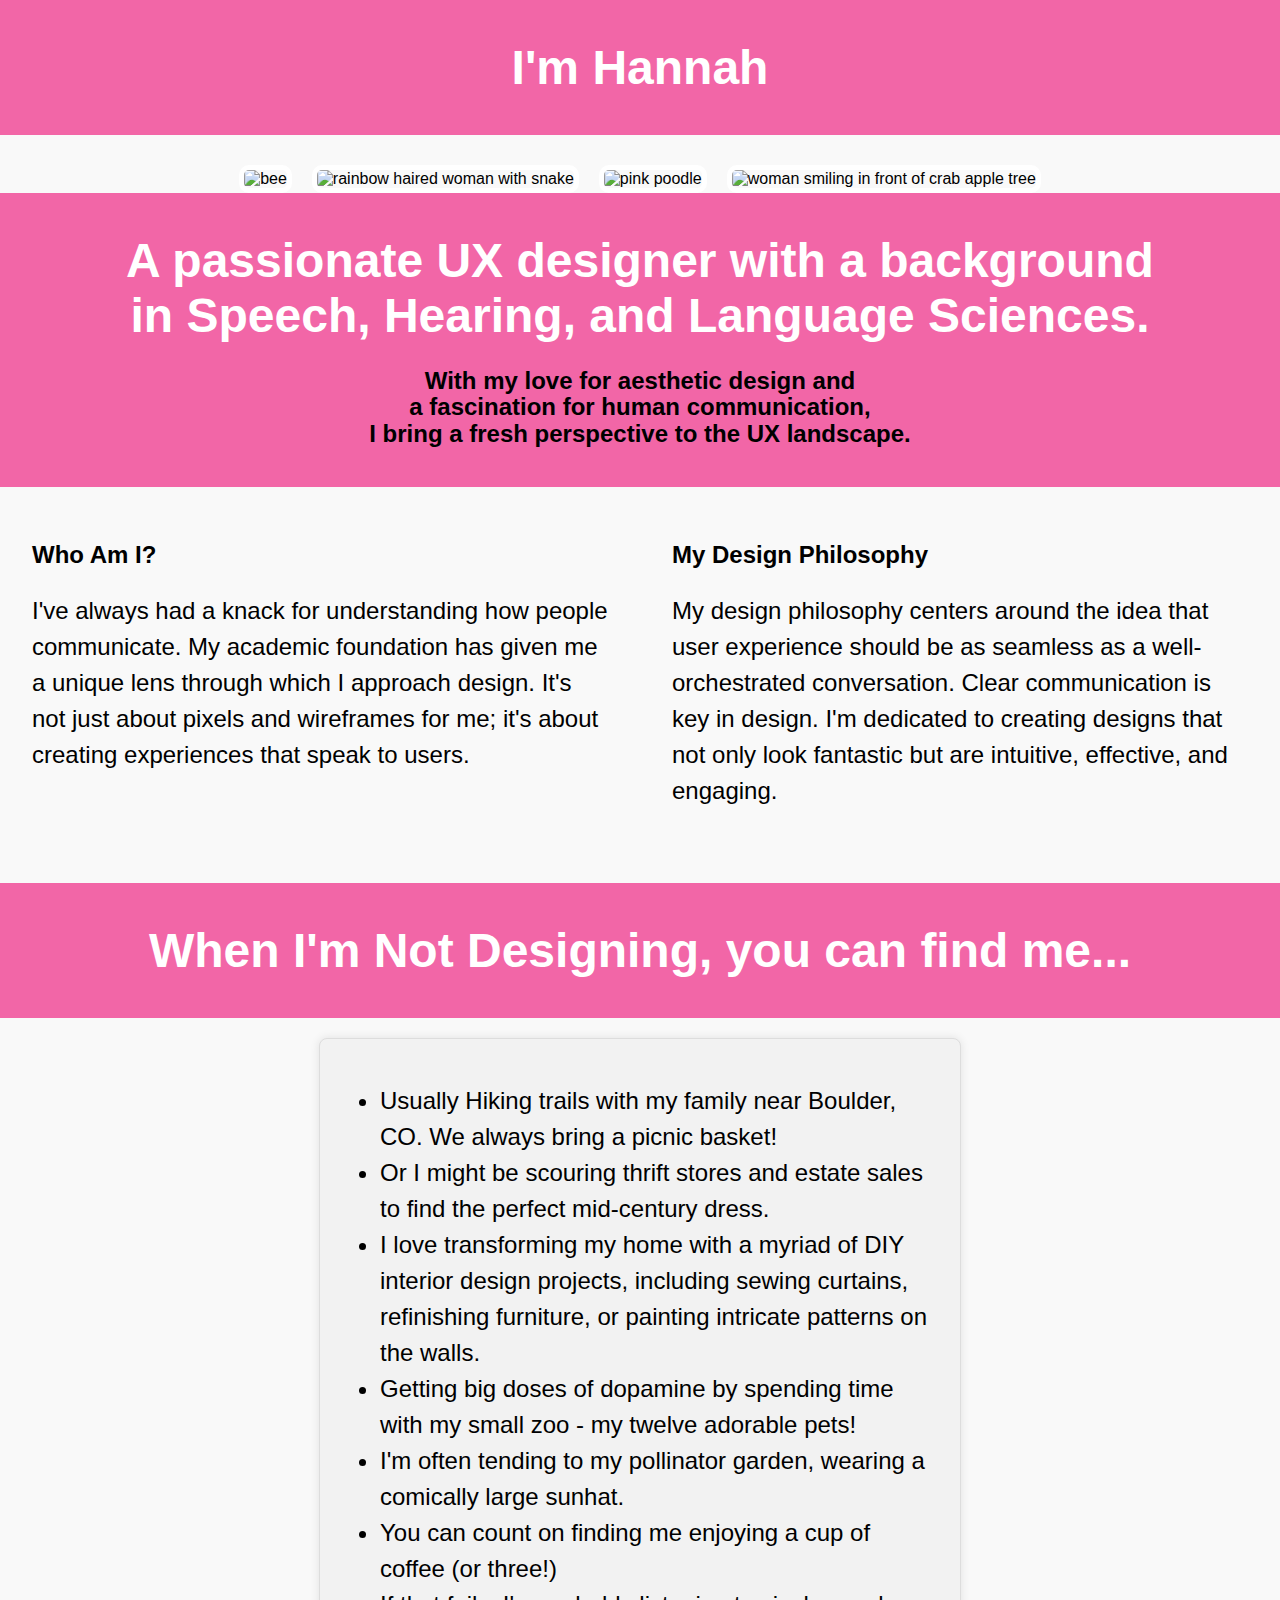
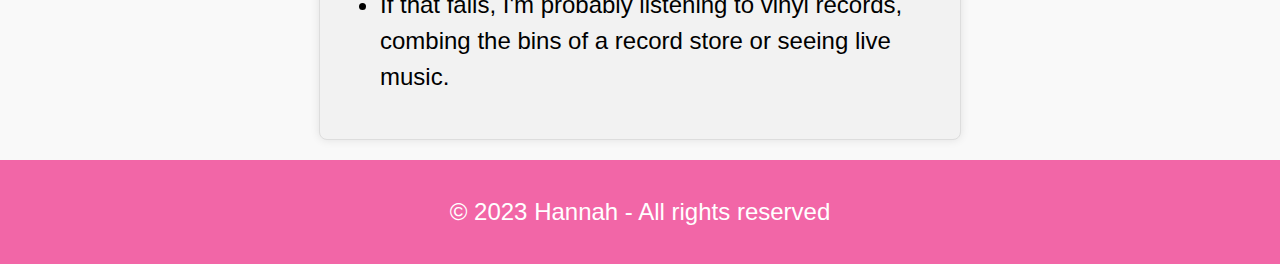
==== aboutme.html @ 7cf00df4 "Create aboutme.html" ====
<!DOCTYPE html>
<html lang="en">
<head>
    <meta charset="UTF-8">
    <meta name="viewport" content="width=device-width, initial-scale=1.0">
    <title>About Me</title>
  <link rel="stylesheet" type="text/css" href="//fonts.googleapis.com/css?family=Abril+Fatface" />
<style>
   body {
    font-family: 'Roboto', sans-serif;
    margin: 0;
    padding: 0;
      text-align: left;
    box-sizing: border-box;
    background-color: #f9f9f9;
}

header {
    background-color: #F266A7;
    color: white;
    text-align: center;
    padding: 20px;
}

 h1 {
    margin: 0;
    font-size: 3em;
   padding: 20px;
}

h2 {
    font-family: "Abril Fatface"
       font-style: normal; font-variant: normal; font-weight: 700; line-height: 26.4px;  
      margin: 5px 0 0;
    font-size: 1.5em;
  color: black; margin-bottom: 20px; 
}

.about-me {
    display: flex;
    justify-content: space-around;
    flex-wrap: wrap;
    padding: 20px;
}
 p { font-size:1.5em;
    line-height: 1.5; 
   
}
.text {
    width: 30%;
    margin-bottom: 20px; margin: 5px 0 0;
}

@media (max-width: 768px) {
    .text {
        width: 100%;
    }
}

    
        #photo-gallery {
            display: flex;
            justify-content: center;
            margin-top: 30px;
        }

        .polaroid {
            position: relative;
            margin: 0 10px;
            transition: transform 0.5s ease-in-out;
        }

        .polaroid:hover {
            transform: translateY(-20px);
        }

        .polaroid img {
            width: 100%;
            border: 5px solid #fff;
            border-radius: 10px;
        }

        .columns {
            display: flex;
            justify-content: space-around;
            margin: 50px 0;
        }

        .column {
            width: 45%;
        }

        .hobbies {
            margin-top: 50px;
          margin-left:50px;
            text-align: center;
        }
 .responsive-box {
            max-width: 600px;
            margin: 20px auto;
            padding: 20px;
            background-color: #F2F2F2;
            border: 1px solid #DDD;
            border-radius: 8px;
            box-shadow: 0 0 10px rgba(0, 0, 0, 0.1);
   font-size:1.5em;
    line-height: 1.5;
        }
li {list-style-type:disc;}
  footer {
            text-align: center;
            padding: 10px;
            background-color: #F266A7;
            color: white;
        }
        @media (max-width: 768px) {
            .responsive-box {
                padding: 10px;
            }
        }
       
</style>
</head>
<body>
<header>
    <h1>I'm Hannah</h1>
    </header>
<div id="photo-gallery">
    <div class="polaroid"><img src="https://hbhaley.github.io/hosted-assets/fuzzybee.png" alt="bee"></div>
    <div class="polaroid"><img src="https://hbhaley.github.io/hosted-assets/sneks.png" alt="rainbow haired woman with snake"></div>
  <div class="polaroid"><img src="https://hbhaley.github.io/hosted-assets/lula.png" alt="pink poodle"></div>
    <div class="polaroid"><img src="https://hbhaley.github.io/hosted-assets/springtime.png" alt="woman smiling in front of crab apple tree"></div>
    </div>
 <header><h1>A passionate UX designer with a background<br> in Speech, Hearing, and Language Sciences. <br></h1><h2>With my love for aesthetic design and <br>a fascination for human communication, <br>I bring a fresh perspective to the UX landscape.</h2></header>
<div class="columns">
    <div class="column">
        <h2>Who Am I?</h2>
        <p>I've always had a knack for understanding how people communicate. My academic foundation has given me a unique lens through which I approach design. It's not just about pixels and wireframes for me; it's about creating experiences that speak to users.</p>
    </div>
    <div class="column">
        <h2>My Design Philosophy</h2>
        <p>My design philosophy centers around the idea that user experience should be as seamless as a well-orchestrated conversation. Clear communication is key in design. I'm dedicated to creating designs that not only look fantastic but are intuitive, effective, and engaging.</p>
    </div>
</div>
      <header>
        <h1>When I'm Not Designing, you can find me...</h1></header>
  <div class="responsive-box">
    <ul>
        <li>Usually Hiking trails with my family near Boulder, CO. We always bring a picnic basket!</li>
        <li>Or I might be scouring thrift stores and estate sales to find the perfect mid-century dress.</li>
        <li>I love transforming my home with a myriad of DIY interior design projects, including sewing curtains, refinishing furniture, or painting intricate patterns on the walls.</li>
        <li>Getting big doses of dopamine by spending time with my small zoo - my twelve adorable pets!</li>
        <li>I'm often tending to my pollinator garden, wearing a comically large sunhat.</li>
        <li>You can count on finding me enjoying a cup of coffee (or three!)</li>
        <li>If that fails, I'm probably listening to vinyl records, combing the bins of a record store or seeing live music.</li>
    </ul>
</div> 
</section>
  <footer>
    <p>&copy; 2023 Hannah - All rights reserved</p>
</footer>

</body>
</html>
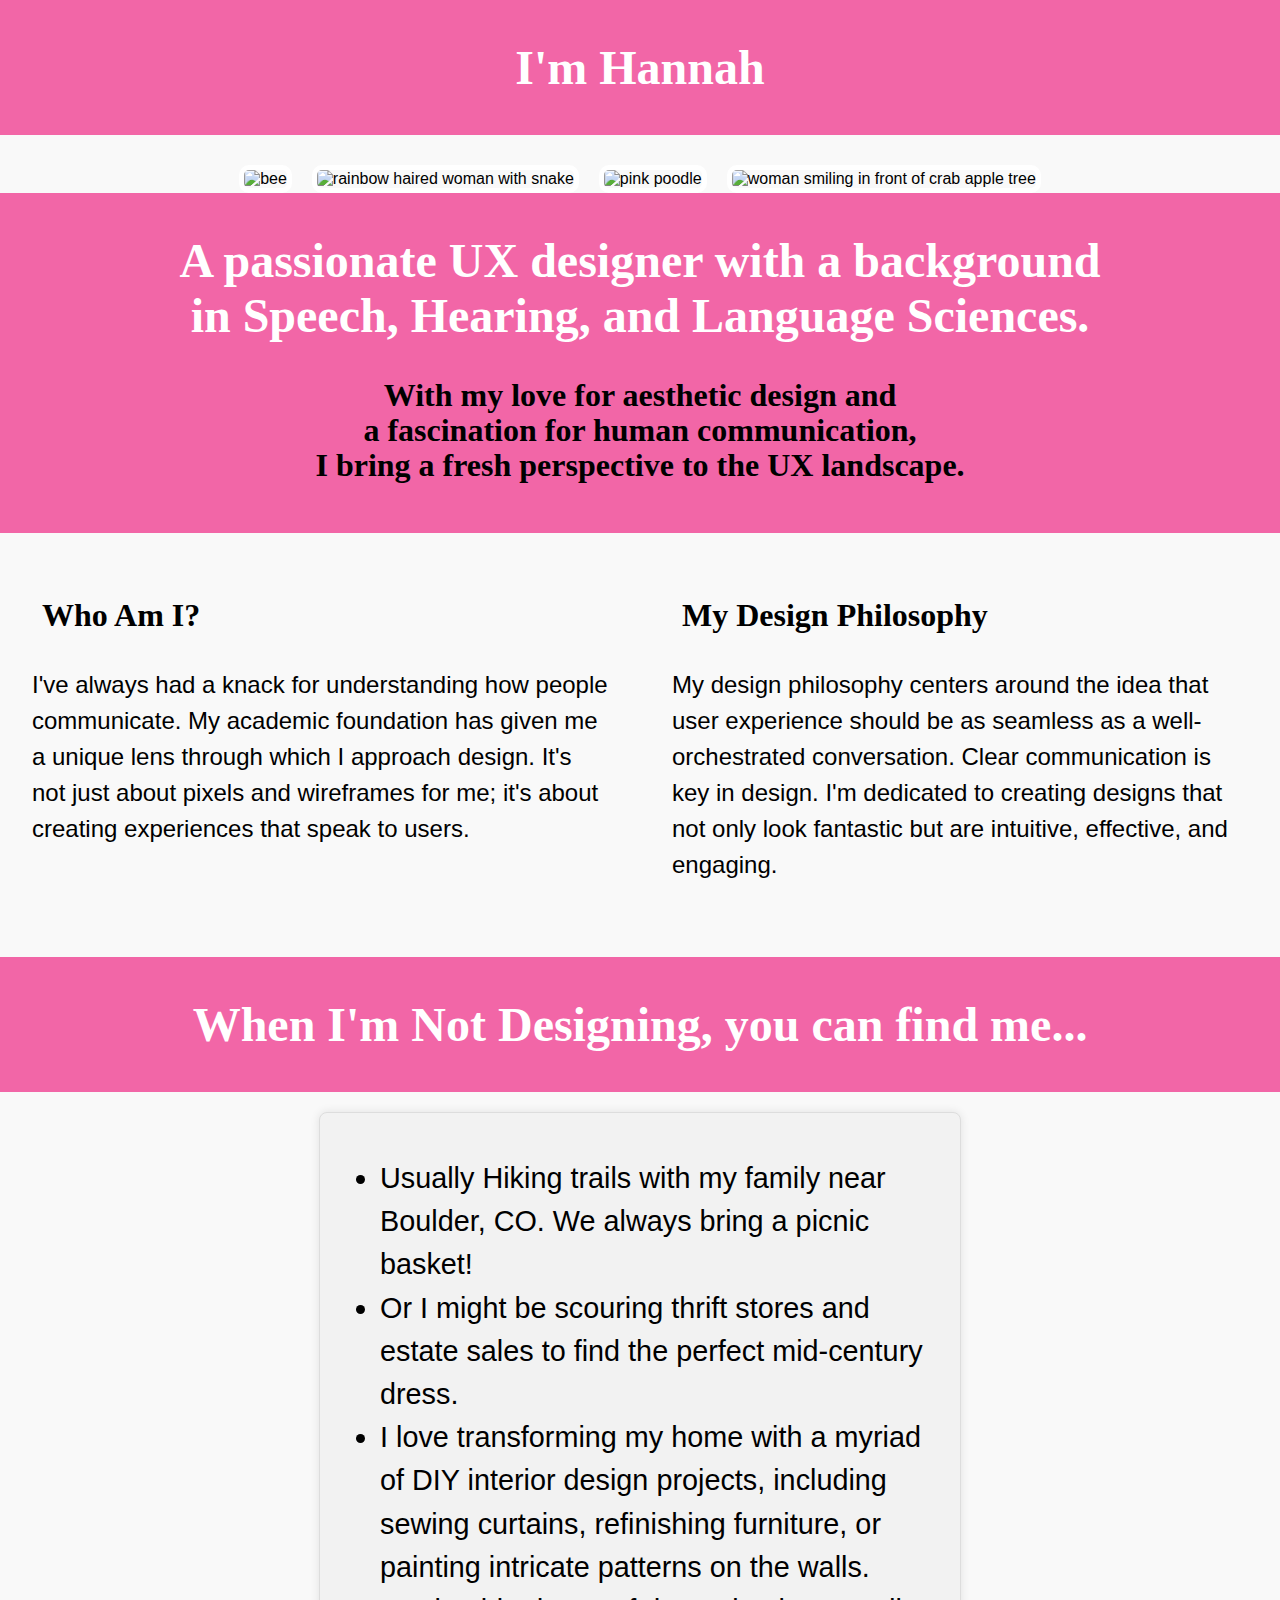
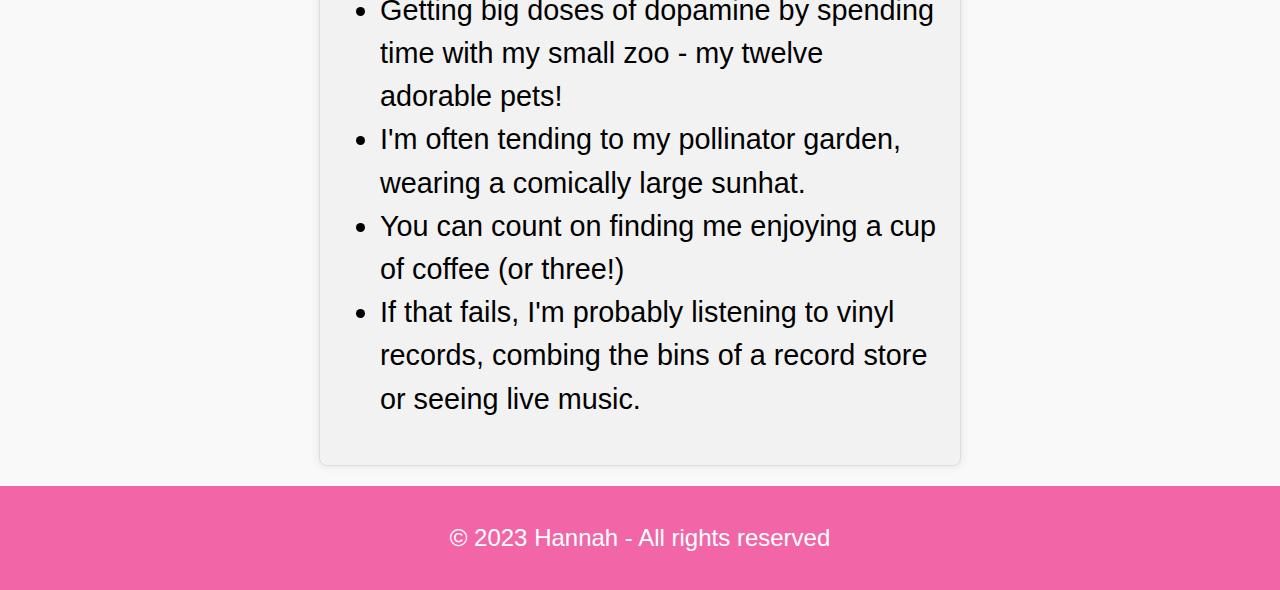
==== commit 84098c84: "Update aboutme.html" ====
--- a/aboutme.html
+++ b/aboutme.html
@@ -4,9 +4,8 @@
     <meta charset="UTF-8">
     <meta name="viewport" content="width=device-width, initial-scale=1.0">
     <title>About Me</title>
-  <link rel="stylesheet" type="text/css" href="//fonts.googleapis.com/css?family=Abril+Fatface" />
 <style>
-   body {
+  body {
     font-family: 'Roboto', sans-serif;
     margin: 0;
     padding: 0;
@@ -22,17 +21,17 @@
     padding: 20px;
 }
 
- h1 {
+ h1 {font-family: "futura";
     margin: 0;
     font-size: 3em;
    padding: 20px;
 }
 
 h2 {
-    font-family: "Abril Fatface"
-       font-style: normal; font-variant: normal; font-weight: 700; line-height: 26.4px;  
+    font-family: "roboto"; 
+        font-variant: normal; font-size: 2em; font-weight: 700; line-height: 35px;  
       margin: 5px 0 0;
-    font-size: 1.5em;
+    padding:10px;
   color: black; margin-bottom: 20px; 
 }
 
@@ -106,7 +105,7 @@
    font-size:1.5em;
     line-height: 1.5;
         }
-li {list-style-type:disc;}
+li {list-style-type:disc; font-size:1.2em;}
   footer {
             text-align: center;
             padding: 10px;
@@ -118,6 +117,7 @@
                 padding: 10px;
             }
         }
+       
        
 </style>
 </head>
@@ -155,10 +155,8 @@
         <li>If that fails, I'm probably listening to vinyl records, combing the bins of a record store or seeing live music.</li>
     </ul>
 </div> 
-</section>
   <footer>
     <p>&copy; 2023 Hannah - All rights reserved</p>
 </footer>
-
 </body>
 </html>
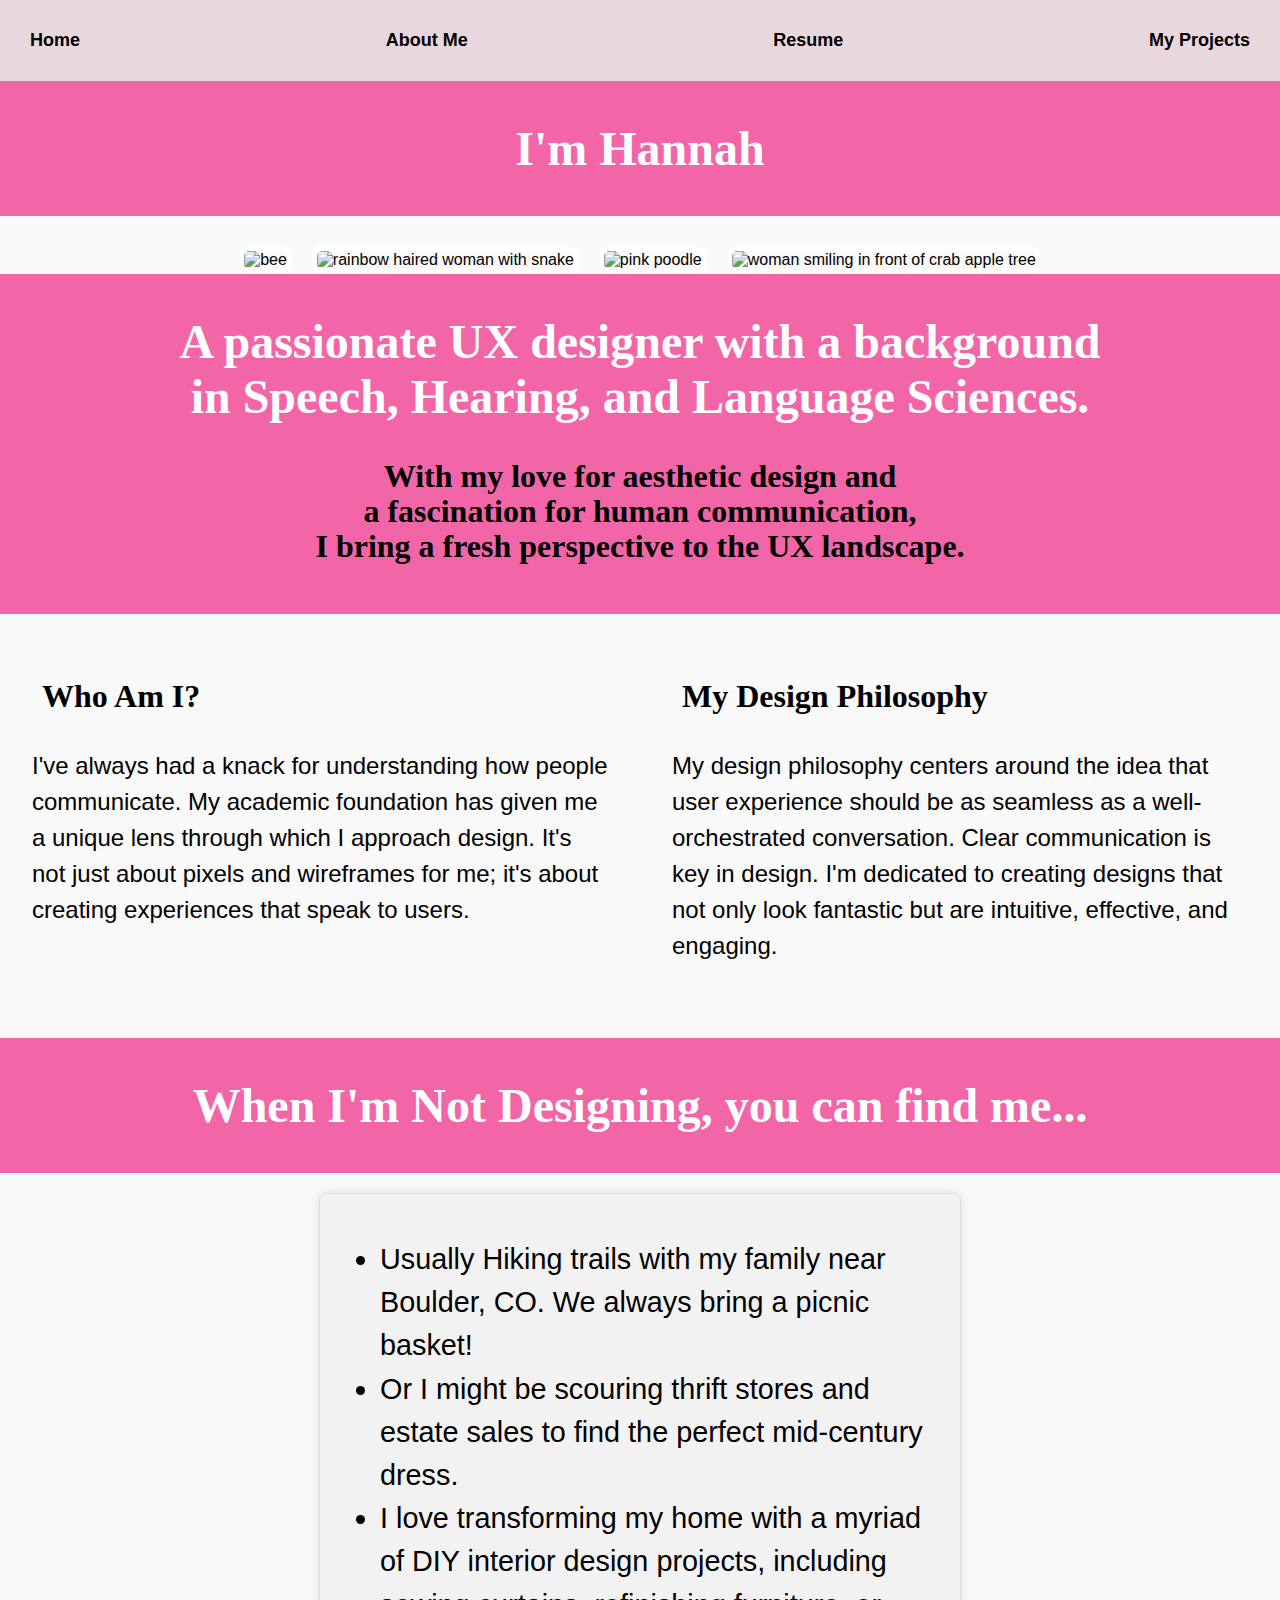
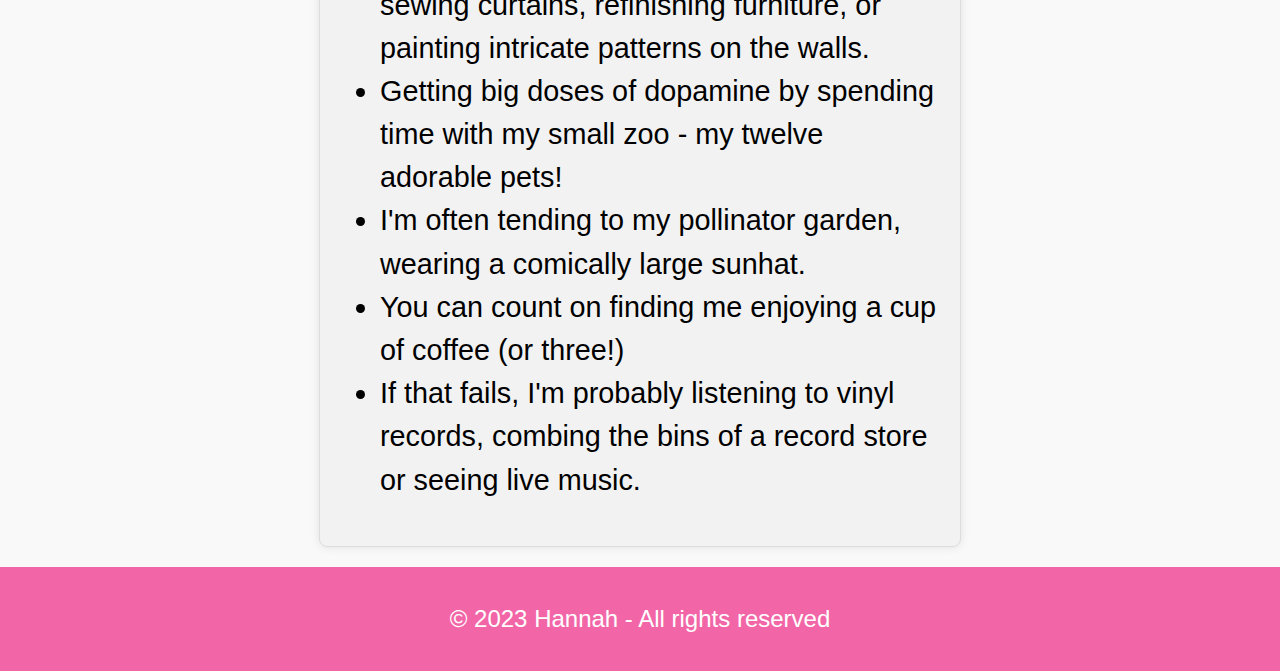
==== commit 09391b67: "Update aboutme.html" ====
--- a/aboutme.html
+++ b/aboutme.html
@@ -5,6 +5,34 @@
     <meta name="viewport" content="width=device-width, initial-scale=1.0">
     <title>About Me</title>
 <style>
+    .navbar {
+            background-color: #E9D7DE;
+            display: flex;
+            justify-content: space-between;
+            align-items: center;
+            padding: 15px;
+        }
+
+        .nav-link {
+          display: flex;  
+          text-decoration: none;
+            color: black;
+           font-family: Objektiv Mk1, sans-serif; 
+            font-weight: bold;
+          font-size:18px;
+            padding: 15px;
+            transition: background-color 0.3s ease-in-out;
+        }
+
+        .nav-link:hover {
+            background-color: #F266A7;
+        }
+
+        @media (max-width: 768px) {
+            .navbar {
+                display: none;
+            }
+        }
   body {
     font-family: 'Roboto', sans-serif;
     margin: 0;
@@ -122,6 +150,12 @@
 </style>
 </head>
 <body>
+    <div class="navbar">
+        <a href="index.html" class="nav-link">Home</a>
+        <a href="aboutme.html" class="nav-link">About Me</a>
+        <a href="resume.html" class="nav-link">Resume</a>
+        <a href="myprojects.html" class="nav-link">My Projects</a>
+    </div>
 <header>
     <h1>I'm Hannah</h1>
     </header>
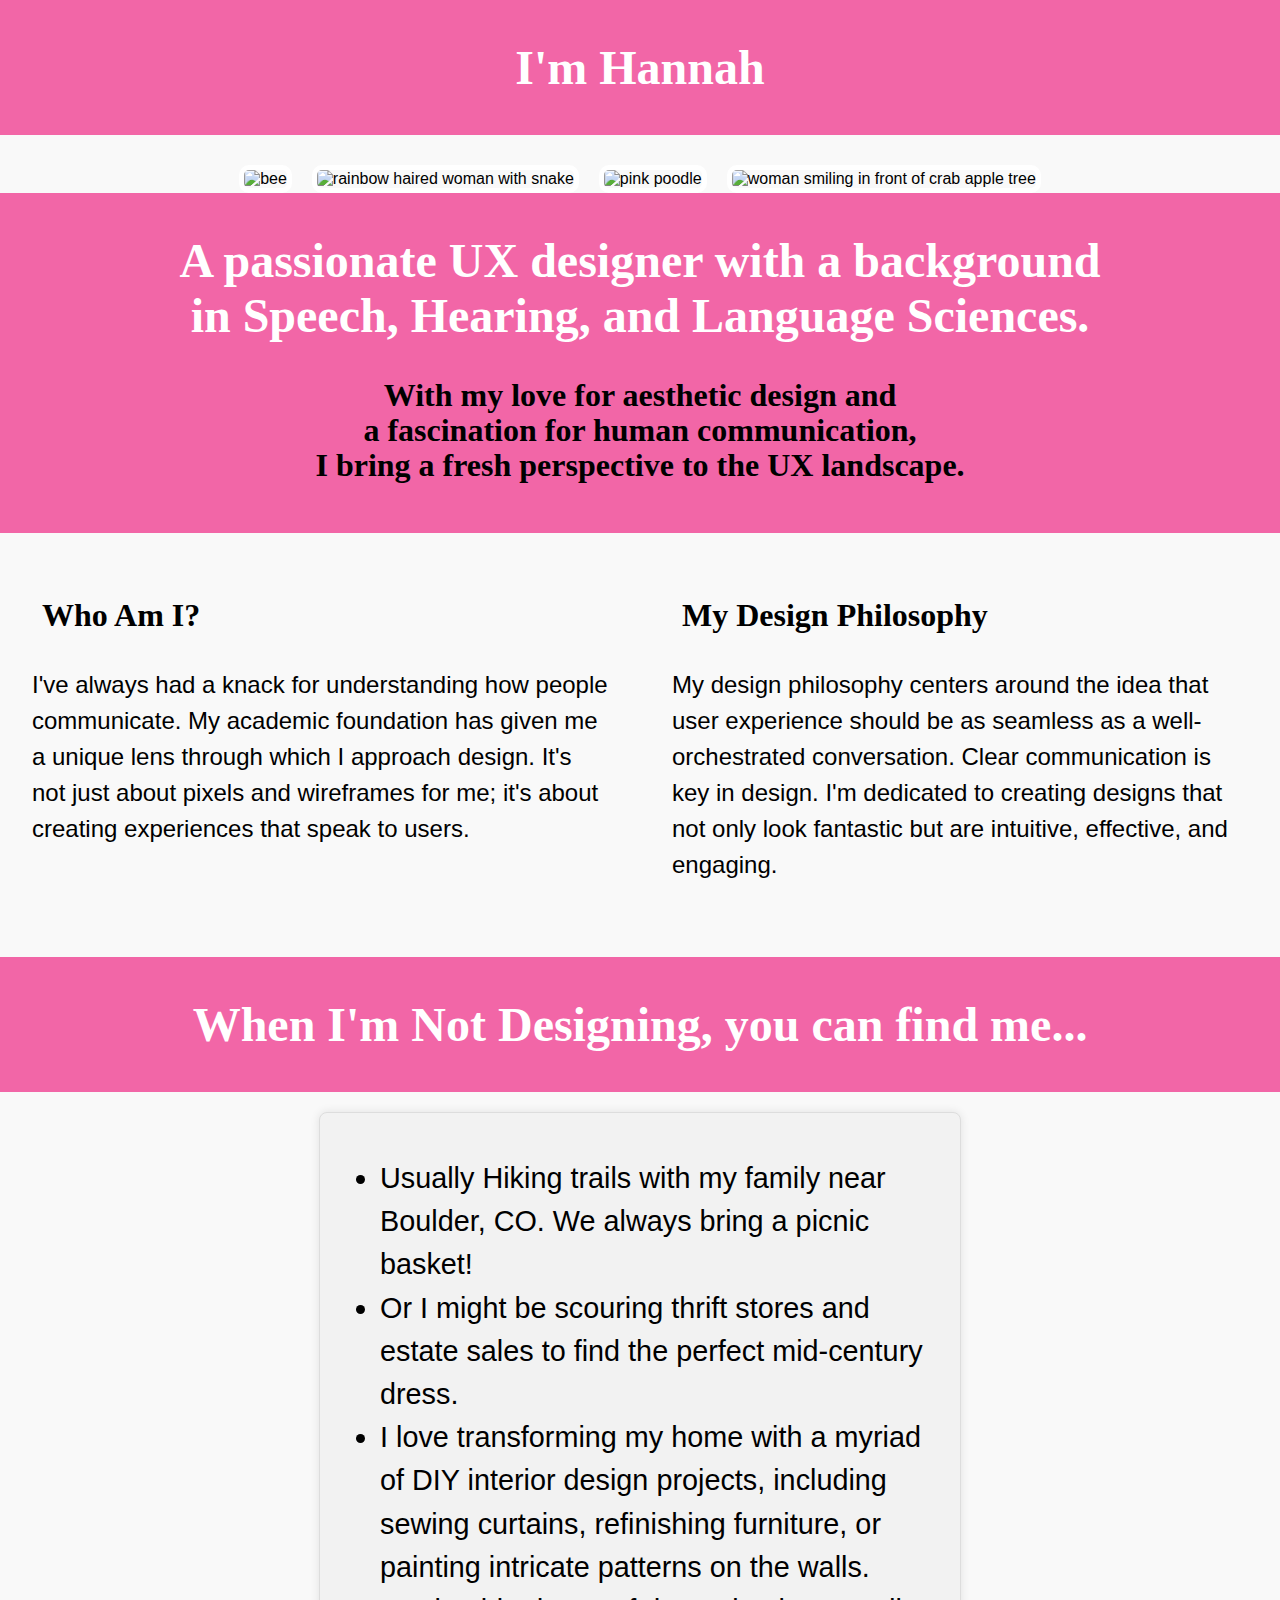
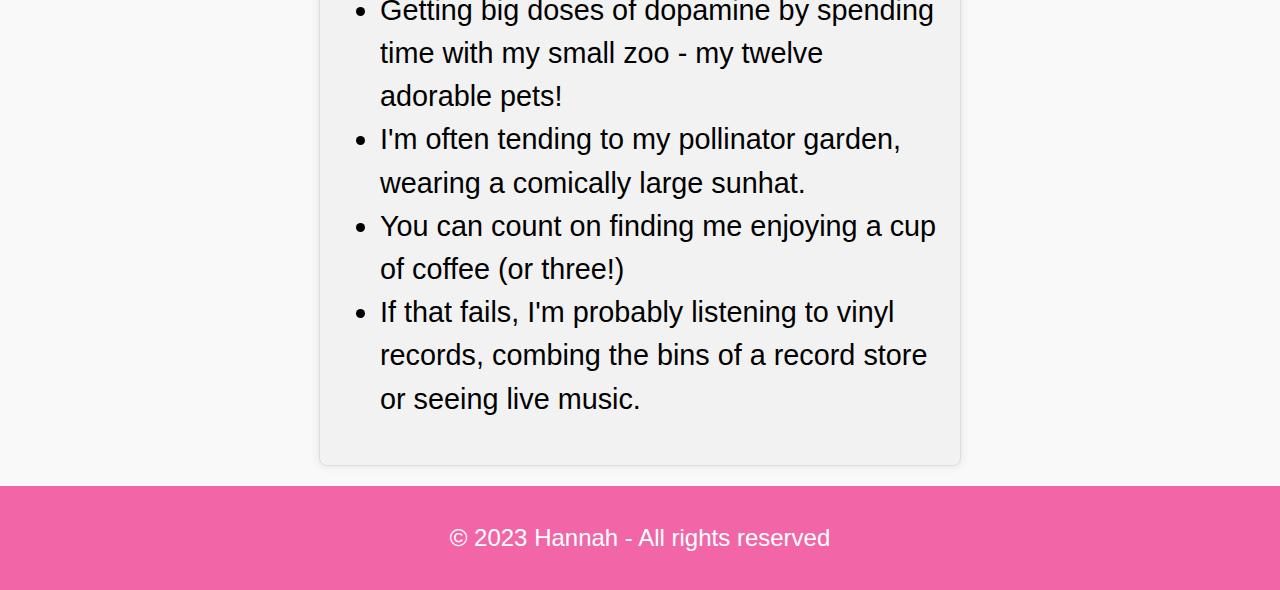
==== commit f760e6c8: "Update aboutme.html" ====
--- a/aboutme.html
+++ b/aboutme.html
@@ -5,34 +5,7 @@
     <meta name="viewport" content="width=device-width, initial-scale=1.0">
     <title>About Me</title>
 <style>
-    .navbar {
-            background-color: #E9D7DE;
-            display: flex;
-            justify-content: space-between;
-            align-items: center;
-            padding: 15px;
-        }
 
-        .nav-link {
-          display: flex;  
-          text-decoration: none;
-            color: black;
-           font-family: Objektiv Mk1, sans-serif; 
-            font-weight: bold;
-          font-size:18px;
-            padding: 15px;
-            transition: background-color 0.3s ease-in-out;
-        }
-
-        .nav-link:hover {
-            background-color: #F266A7;
-        }
-
-        @media (max-width: 768px) {
-            .navbar {
-                display: none;
-            }
-        }
   body {
     font-family: 'Roboto', sans-serif;
     margin: 0;
@@ -150,12 +123,6 @@
 </style>
 </head>
 <body>
-    <div class="navbar">
-        <a href="index.html" class="nav-link">Home</a>
-        <a href="aboutme.html" class="nav-link">About Me</a>
-        <a href="resume.html" class="nav-link">Resume</a>
-        <a href="myprojects.html" class="nav-link">My Projects</a>
-    </div>
 <header>
     <h1>I'm Hannah</h1>
     </header>
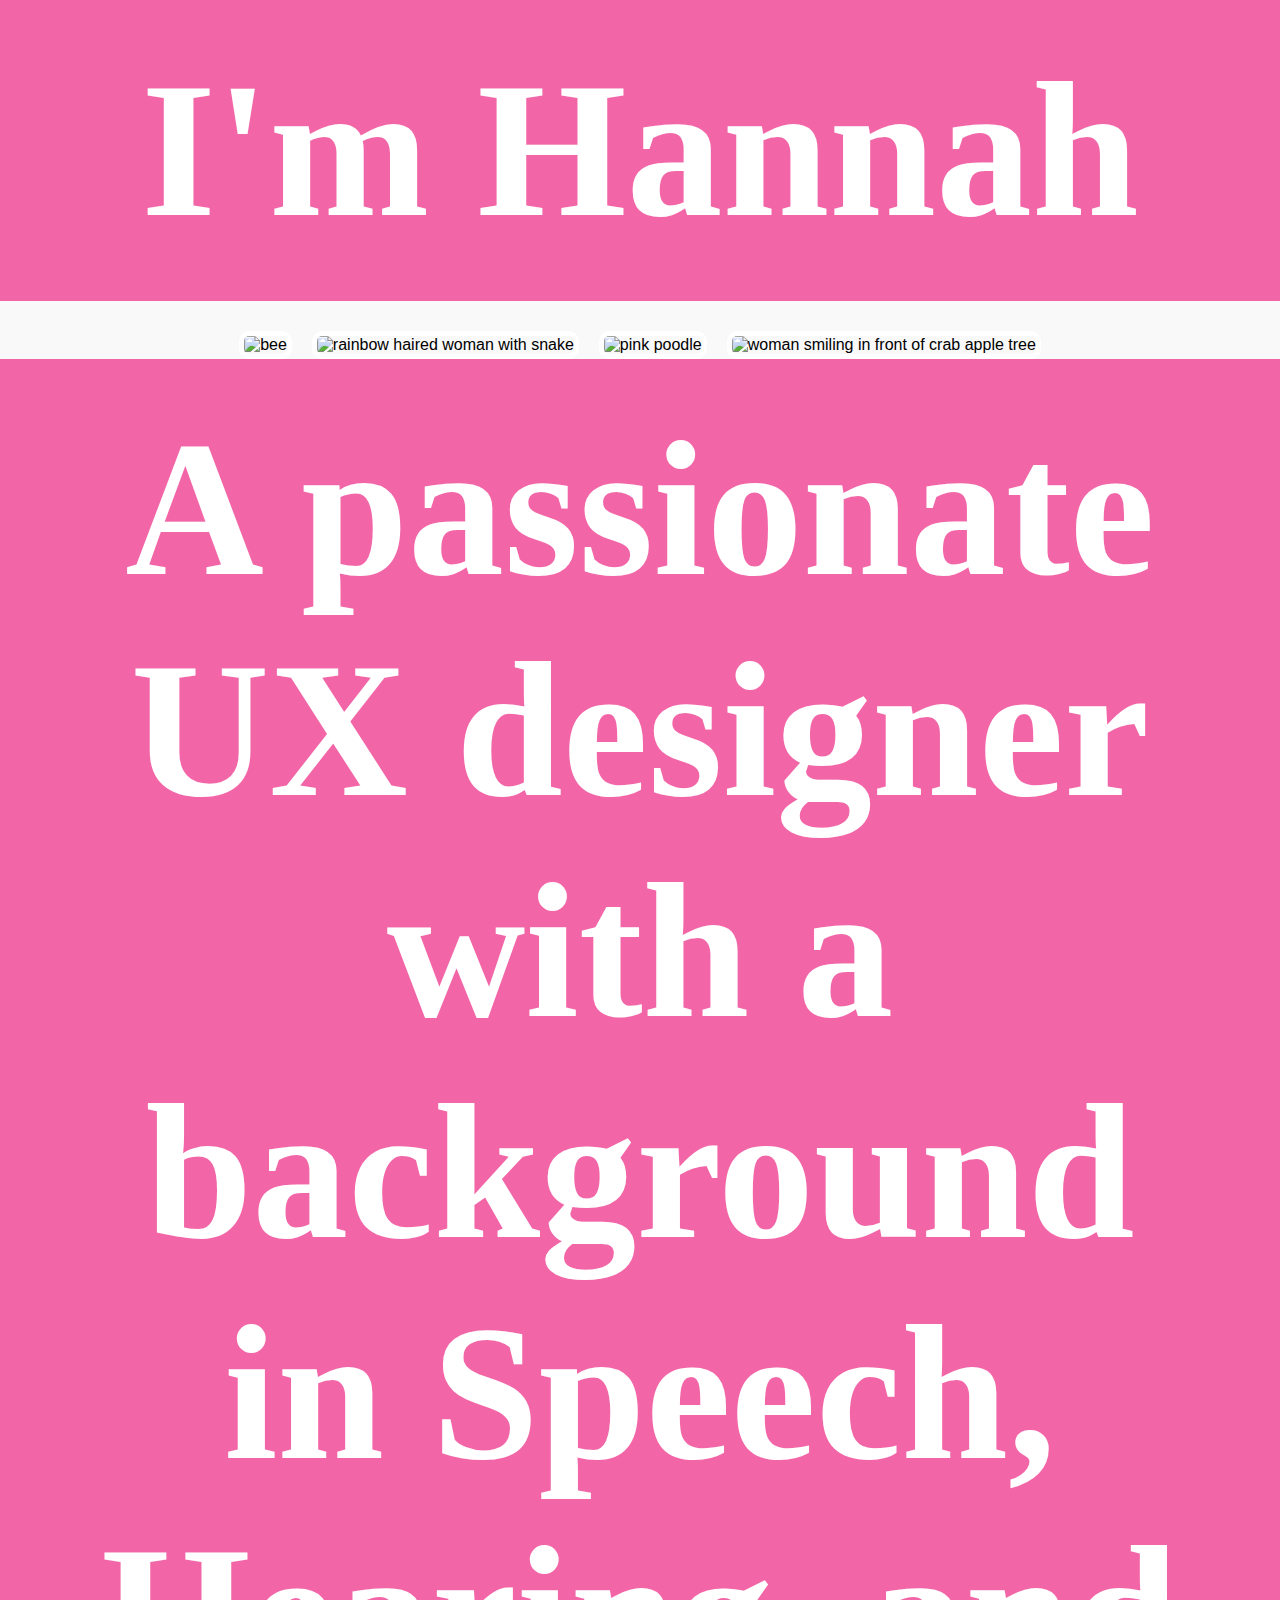
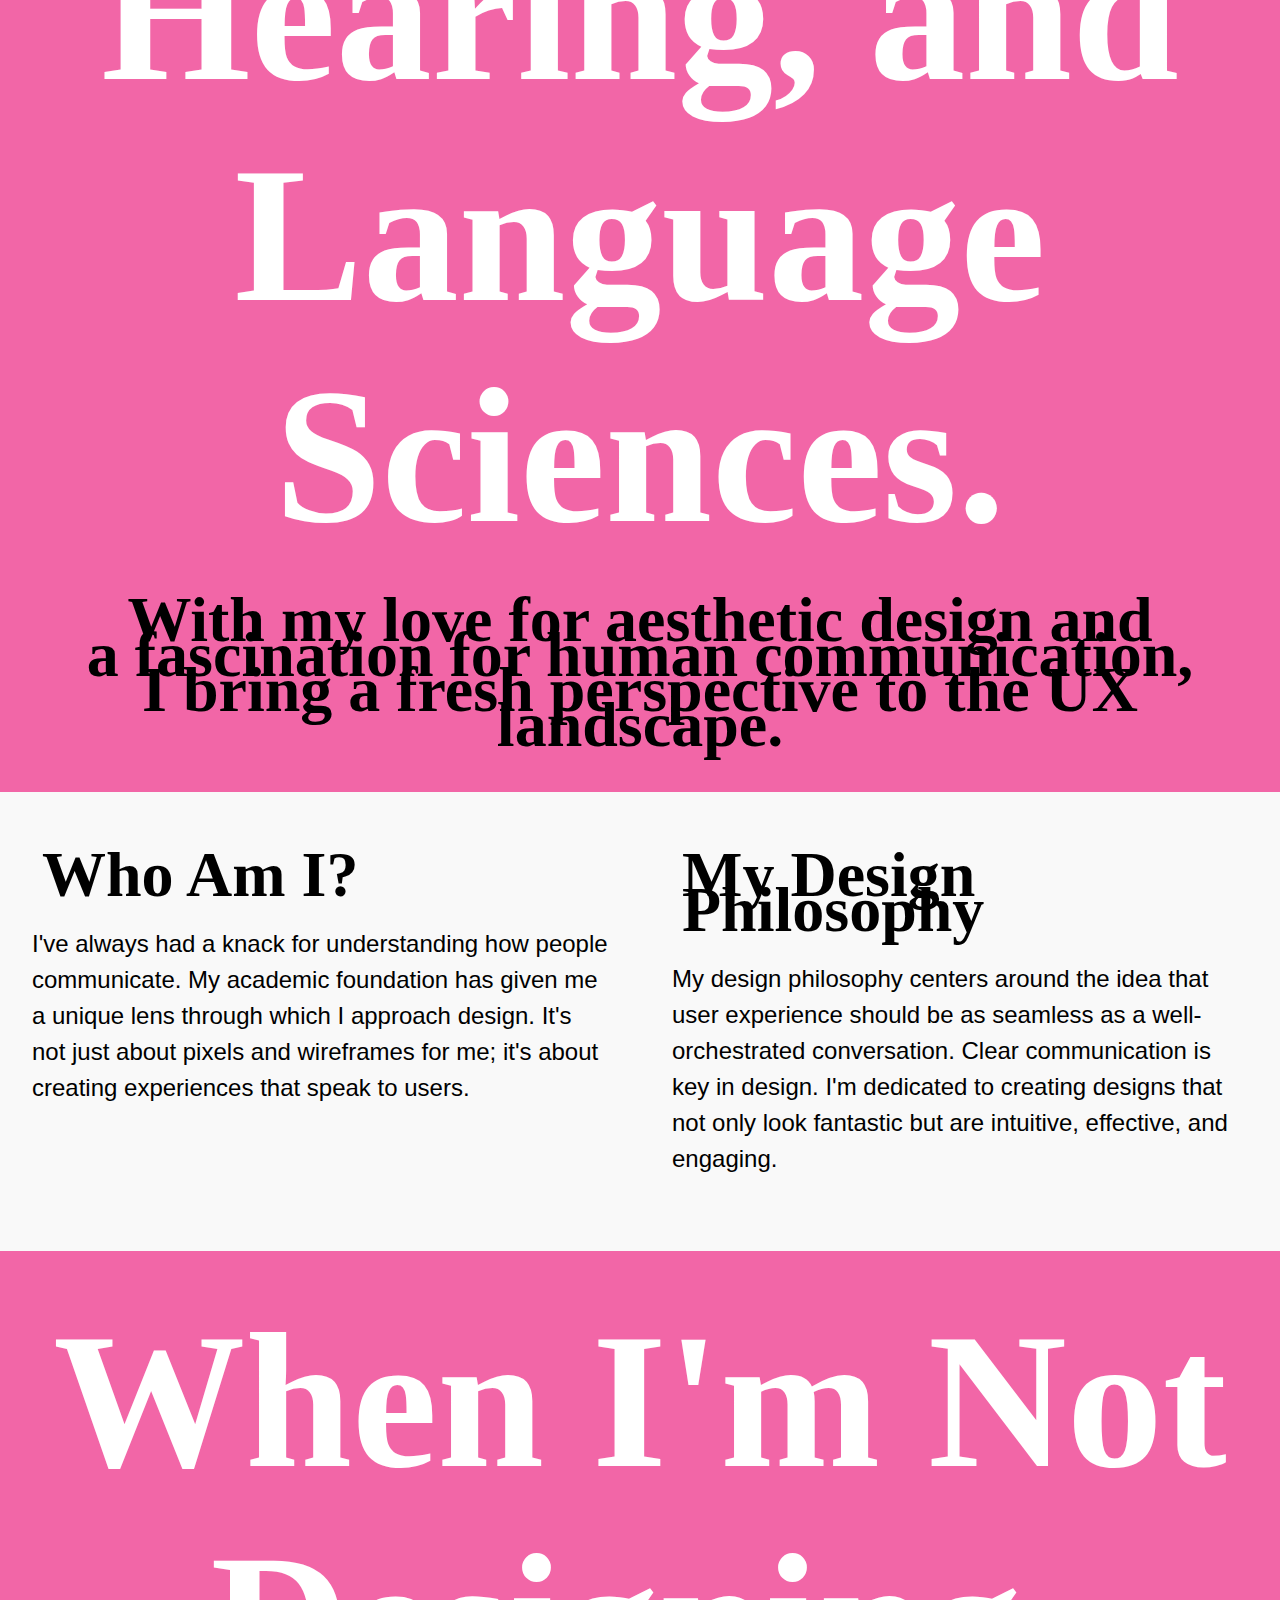
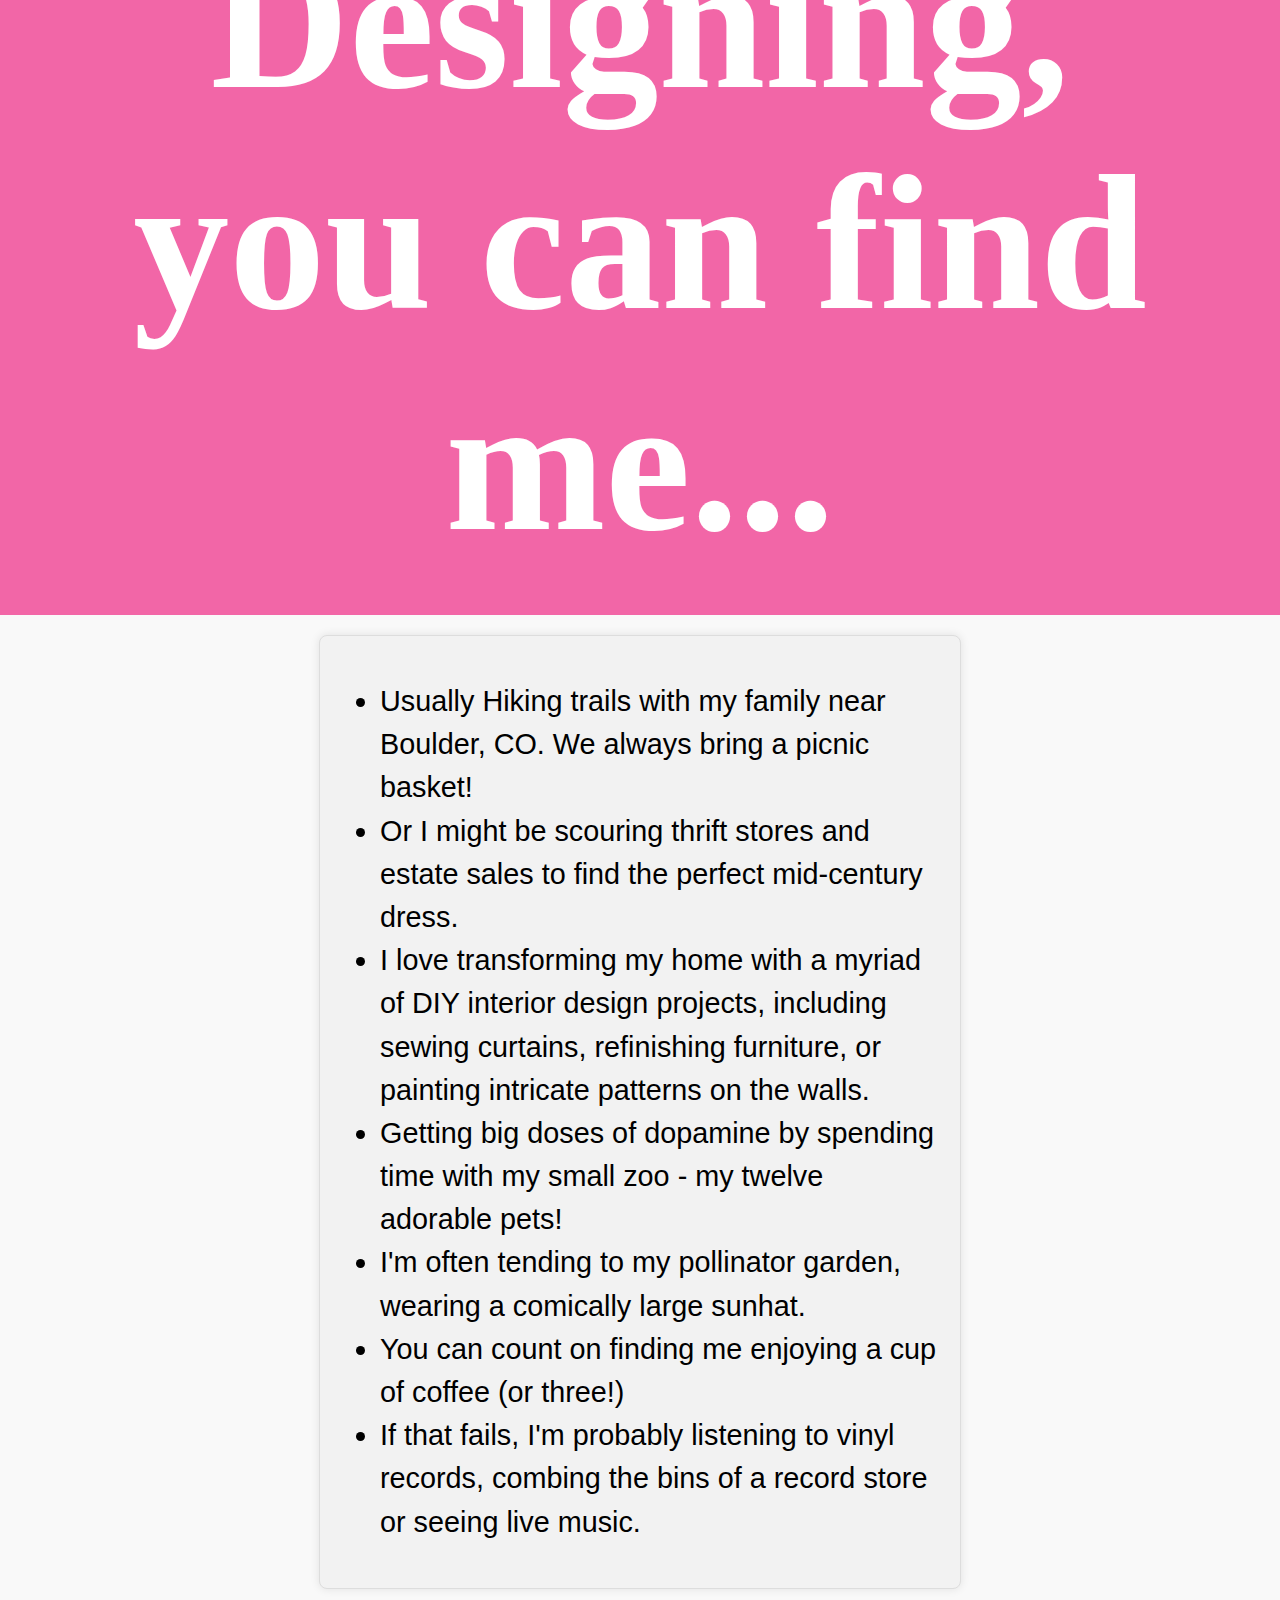
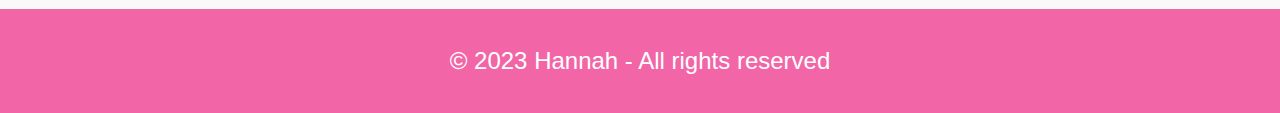
==== commit 543cfa41: "Update aboutme.html" ====
--- a/aboutme.html
+++ b/aboutme.html
@@ -24,13 +24,13 @@
 
  h1 {font-family: "futura";
     margin: 0;
-    font-size: 3em;
+    font-size: 15vw;
    padding: 20px;
 }
 
 h2 {
     font-family: "roboto"; 
-        font-variant: normal; font-size: 2em; font-weight: 700; line-height: 35px;  
+        font-variant: normal; font-size: 5vw; font-weight: 700; line-height: 35px;  
       margin: 5px 0 0;
     padding:10px;
   color: black; margin-bottom: 20px; 
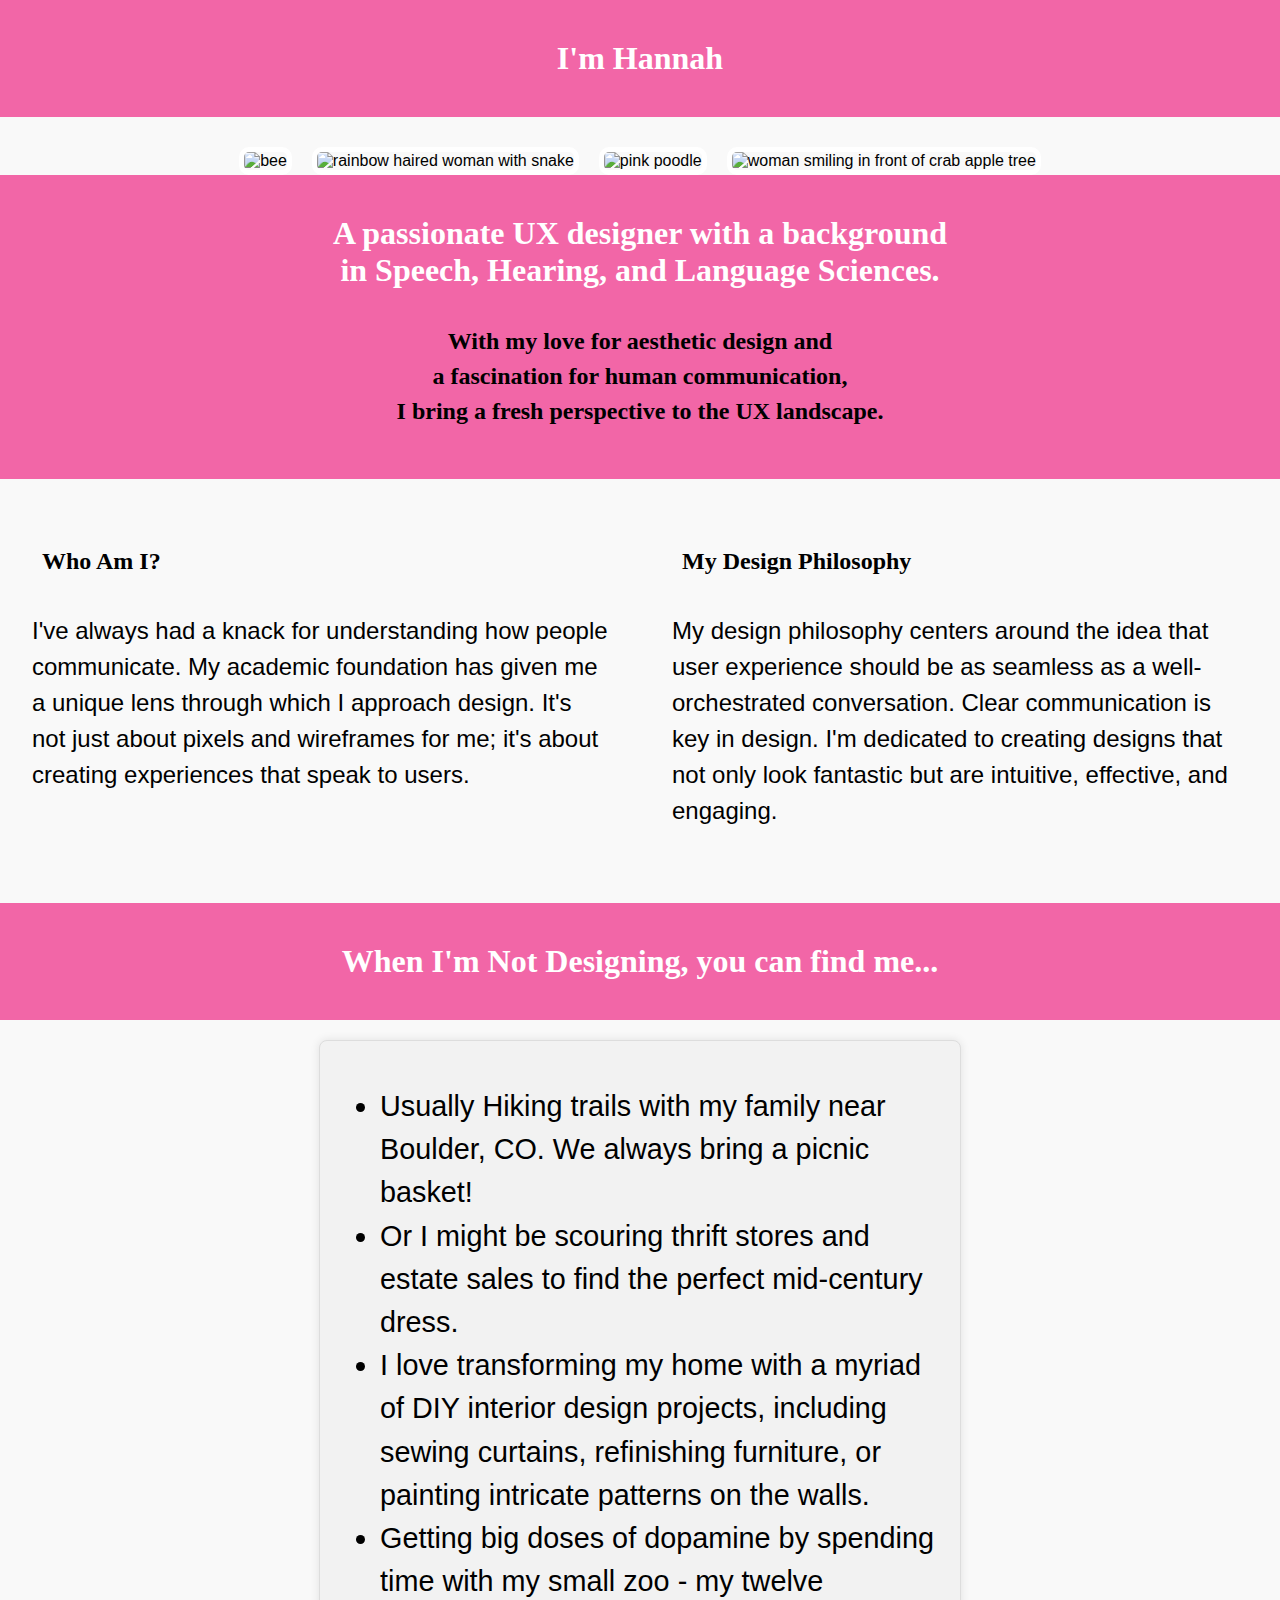
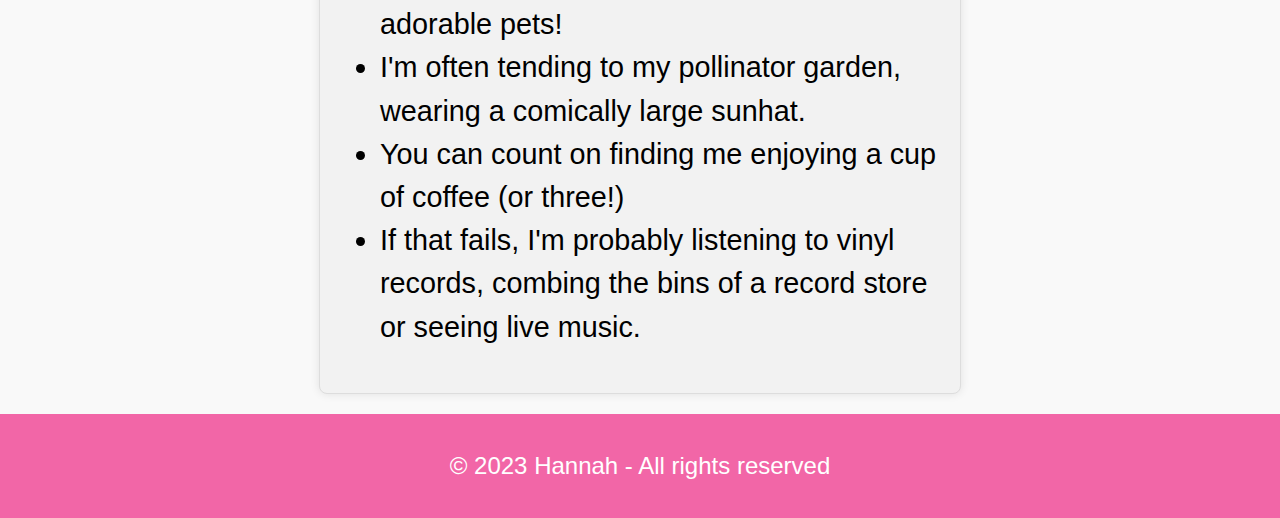
==== commit 2cd36259: "Update aboutme.html" ====
--- a/aboutme.html
+++ b/aboutme.html
@@ -24,13 +24,13 @@
 
  h1 {font-family: "futura";
     margin: 0;
-    font-size: 15vw;
+    font-size: 2em;
    padding: 20px;
 }
 
 h2 {
     font-family: "roboto"; 
-        font-variant: normal; font-size: 5vw; font-weight: 700; line-height: 35px;  
+        font-variant: normal; font-size: 1.5em; font-weight: 700; line-height: 35px;  
       margin: 5px 0 0;
     padding:10px;
   color: black; margin-bottom: 20px; 
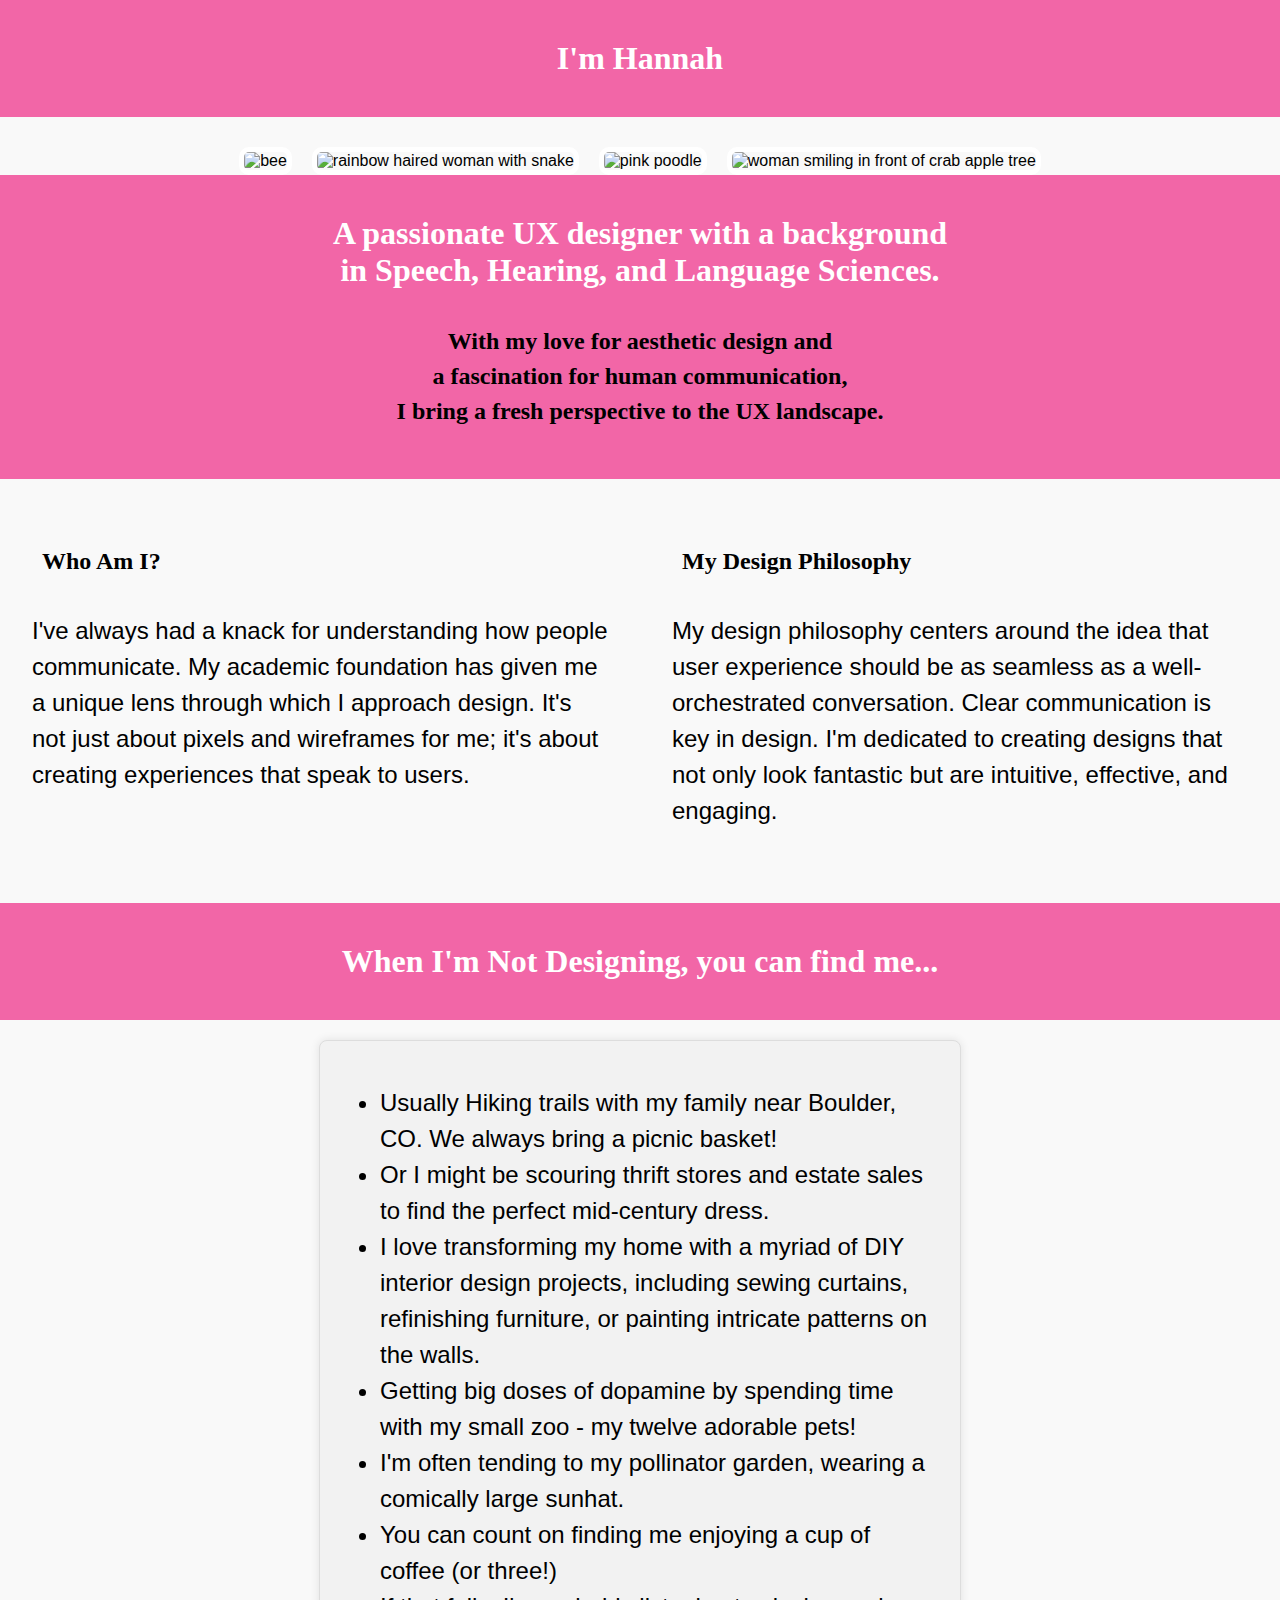
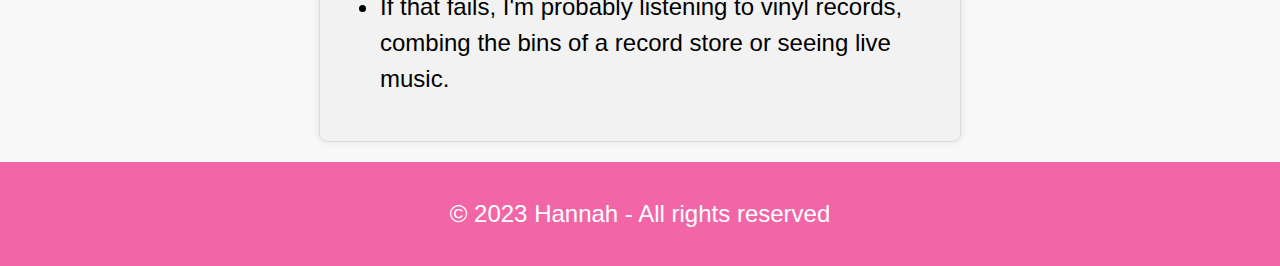
==== commit 29158608: "Update aboutme.html" ====
--- a/aboutme.html
+++ b/aboutme.html
@@ -106,7 +106,7 @@
    font-size:1.5em;
     line-height: 1.5;
         }
-li {list-style-type:disc; font-size:1.2em;}
+li {list-style-type:disc; font-size:1em;}
   footer {
             text-align: center;
             padding: 10px;
